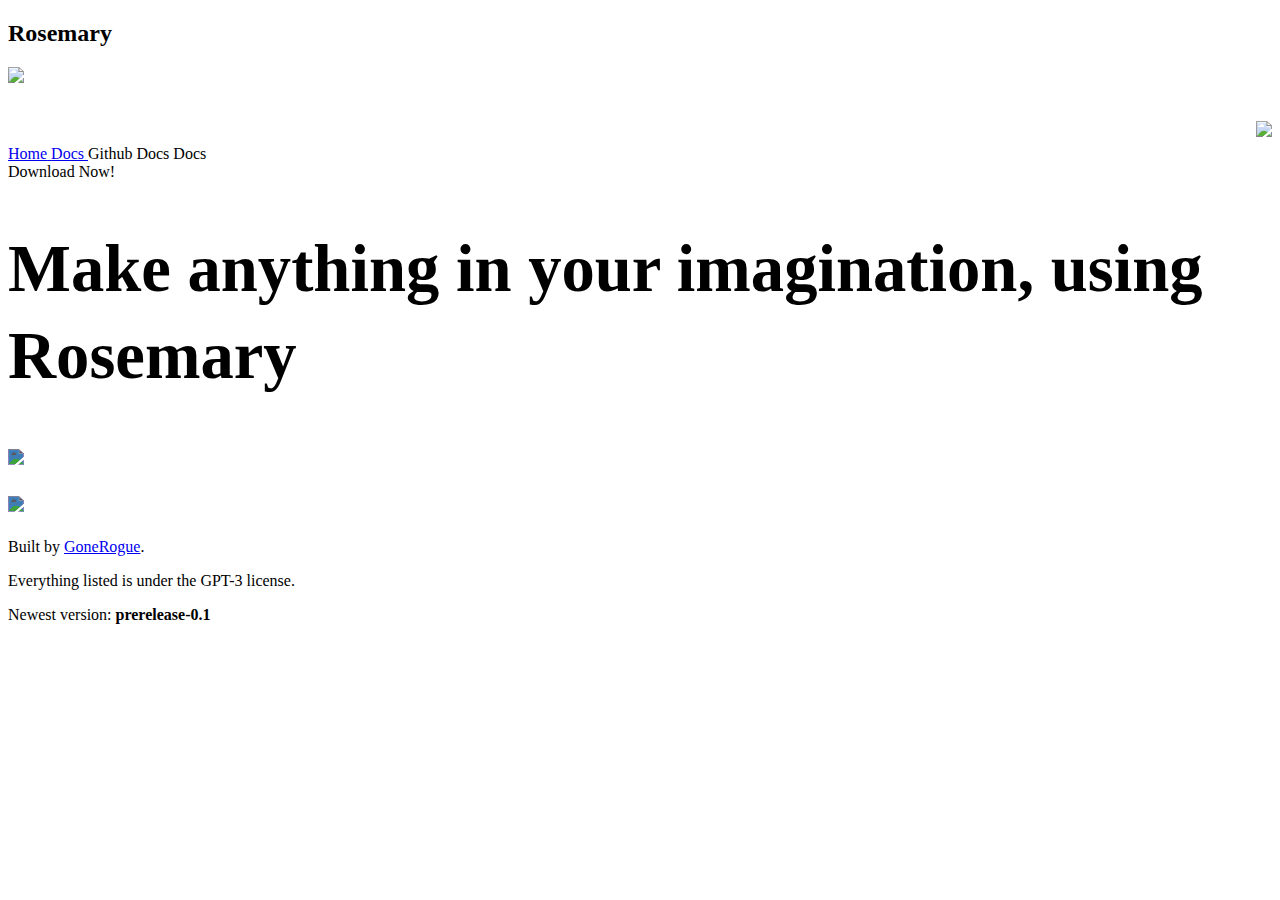
==== docs-html/index.html @ 0853ffa3 "Make things portable and make docs index.html" ====
<!DOCTYPE html>
<html>
    <head>
        <title>RSMY Web Beta</title>
        <link href="https://cdn.jsdelivr.net/npm/bootstrap@5.3.0-alpha1/dist/css/bootstrap.min.css" rel="stylesheet" integrity="sha384-GLhlTQ8iRABdZLl6O3oVMWSktQOp6b7In1Zl3/Jr59b6EGGoI1aFkw7cmDA6j6gD" crossorigin="anonymous">
        <script src="https://ajax.googleapis.com/ajax/libs/jquery/3.4.1/jquery.min.js"></script>
        <script src="https://cdnjs.cloudflare.com/ajax/libs/popper.js/1.16.0/umd/popper.min.js"></script>
        <script src="https://kit.fontawesome.com/049529442a.js" crossorigin="anonymous"></script>
        <script src="main.js"></script>
        <script src="https://cdn.jsdelivr.net/npm/bootstrap@5.3.0-alpha1/dist/js/bootstrap.bundle.min.js" integrity="sha384-w76AqPfDkMBDXo30jS1Sgez6pr3x5MlQ1ZAGC+nuZB+EYdgRZgiwxhTBTkF7CXvN" crossorigin="anonymous"></script>
        <meta name="viewport" content="width=device-width, initial-scale=1">
        <link rel="stylesheet" href="style.css">
    </head>

    <body>
        <div class="topnav acrylic">
            <h2>Rosemary</h2>
            <div class="topnav-tray">
                <a class="nav-button acrylic active topnav-button" href="/">
                    <i class="fa-solid fa-house"></i>
                </a>
                <a class="nav-button acrylic topnav-button" href="/docs-html/index.html">
                    <i class="fa-solid fa-book"></i>
                </a>
                <a class="nav-button acrylic topnav-button">
                    <i class="fa-solid fa-book"></i>
                </a>
                <a class="nav-button acrylic topnav-button">
                    <i class="fa-solid fa-book"></i>
                </a>
                <a class="nav-button acrylic topnav-button">
                    <i class="fa-solid fa-book"></i>
                </a>
            </div>
        </div>
        <div class="sidenav acrylic">
            <div class="sidenav-cont">
                <img class="rsmy-favicon" src="favicon.png">
                <div style="display: flex; justify-content: space-between; align-items: center;">
                    <div class="nav-button acrylic menu-button" onclick="hideMenu();">
                        <i class="fa-solid fa-bars"></i>
                    </div>
                    <h1 class="rsmy-title" style="margin-bottom: 0;"><img src="logo.png" style="height: 64px;"></h1>
                </div>
                <a class="nav-button acrylic active" href="/">
                    <i class="fa-solid fa-house"></i><span class="text">Home</span>
                </a>
                <a class="nav-button acrylic docs-button" href="/docs-html/index.html">
                    <i class="fa-solid fa-book"></i><span class="text">Docs</span>
                </a>
                <a class="nav-button acrylic" src="https://github.com/TheRosemaryProject">
                    <i class="fa-brands fa-github"></i><span class="text">Github</span>
                </a>
                <a class="nav-button acrylic">
                    <i class="fa-solid fa-house"></i><span class="text">Docs</span>
                </a>
                <a class="nav-button acrylic">
                    <i class="fa-solid fa-house"></i><span class="text">Docs</span>
                </a>
            </div>

            <a class="nav-button active text-center download-button">
                <i class="fa-duotone fa-arrow-down-to-line"></i><span class="text">Download Now!</span>
            </a>
        </div>

        <div class="main">
            <div class="container" style="height: 100%; width: 100%; ">
                <h1 class="text-center mb-3 fw-semibold" style="font-size: calc(1.525rem + 3.3vw); line-height: 1.3;">Make anything in your imagination, using Rosemary</h1>

                <footer class="rsmy-footer">
                    <div class="row footer-row" style="justify-content: space-between; width: 100%;">
                        <h2><a href="#"><img src="logo_greyscale.png" style="height: 64px; filter: invert(83%) sepia(1%) saturate(7426%) hue-rotate(200deg) brightness(129%) contrast(51%);"></a></h2>
                        <h2><a href="https://github.com/GoneRogueProductions"><img src="https://gonerogue.ml/safari-pinned-tab.svg" style="height: 64px; filter: invert(83%) sepia(1%) saturate(7426%) hue-rotate(200deg) brightness(129%) contrast(51%);"></a></h2>
                    </div>
                    <div class="row footer-row">
                        <div class="col-sm">
                            <p>Built by <a href="https://github.com/GoneRogueProductions">GoneRogue</a>.</p>
                            <p>Everything listed is under the GPT-3 license.</p>
                            <p>Newest version: <b>prerelease-0.1</b></p>
                        </div>
                    </div>
                </footer>
            </div>
        </div>
    </body>
</html>
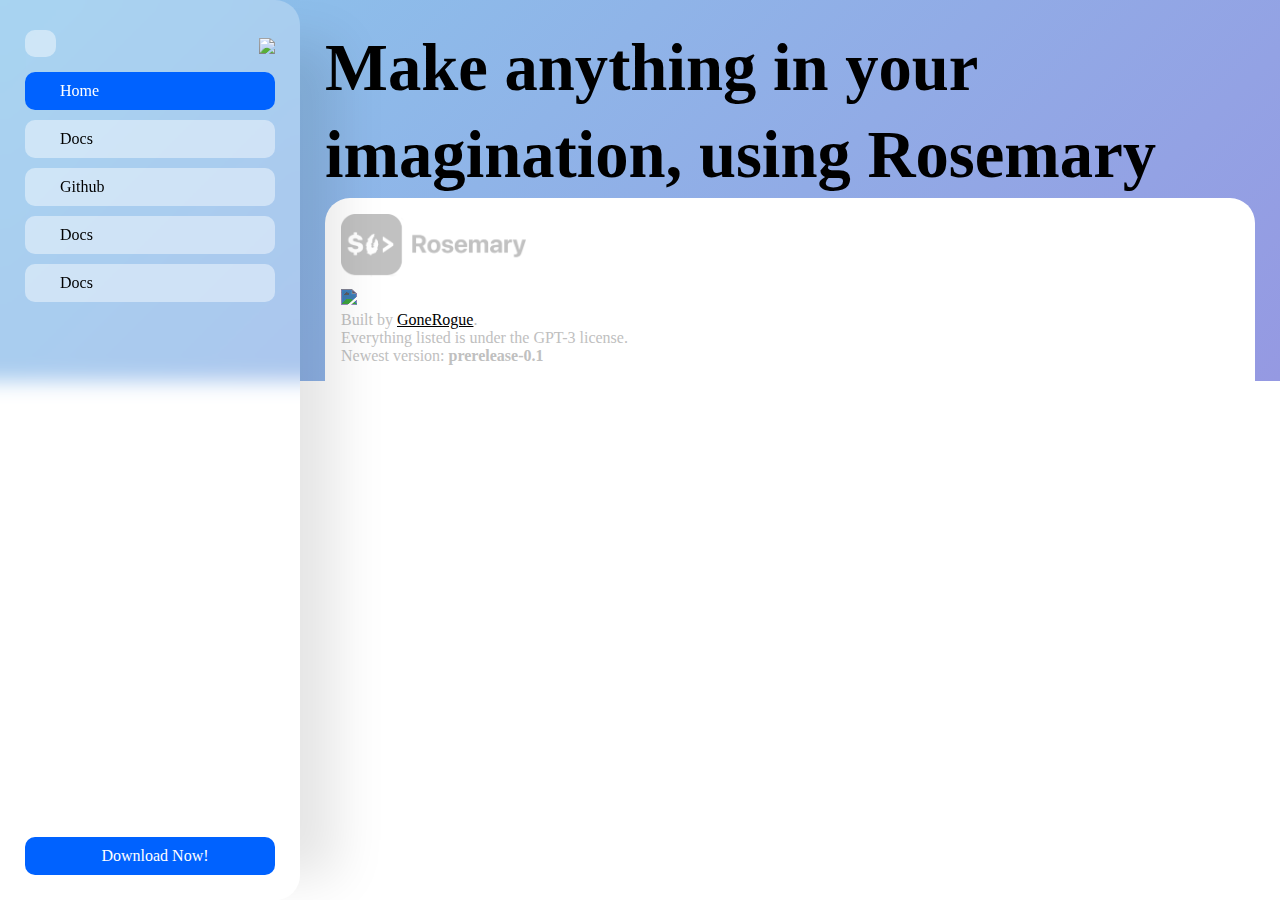
==== commit 066f5dc9: "More stuff" ====
--- a/docs-html/index.html
+++ b/docs-html/index.html
@@ -6,10 +6,9 @@
         <script src="https://ajax.googleapis.com/ajax/libs/jquery/3.4.1/jquery.min.js"></script>
         <script src="https://cdnjs.cloudflare.com/ajax/libs/popper.js/1.16.0/umd/popper.min.js"></script>
         <script src="https://kit.fontawesome.com/049529442a.js" crossorigin="anonymous"></script>
-        <script src="main.js"></script>
         <script src="https://cdn.jsdelivr.net/npm/bootstrap@5.3.0-alpha1/dist/js/bootstrap.bundle.min.js" integrity="sha384-w76AqPfDkMBDXo30jS1Sgez6pr3x5MlQ1ZAGC+nuZB+EYdgRZgiwxhTBTkF7CXvN" crossorigin="anonymous"></script>
         <meta name="viewport" content="width=device-width, initial-scale=1">
-        <link rel="stylesheet" href="style.css">
+        <link rel="stylesheet" href="/style.css">
     </head>
 
     <body>
@@ -35,12 +34,12 @@
         </div>
         <div class="sidenav acrylic">
             <div class="sidenav-cont">
-                <img class="rsmy-favicon" src="favicon.png">
+                <img class="rsmy-favicon" src="/favicon.png">
                 <div style="display: flex; justify-content: space-between; align-items: center;">
                     <div class="nav-button acrylic menu-button" onclick="hideMenu();">
                         <i class="fa-solid fa-bars"></i>
                     </div>
-                    <h1 class="rsmy-title" style="margin-bottom: 0;"><img src="logo.png" style="height: 64px;"></h1>
+                    <h1 class="rsmy-title" style="margin-bottom: 0;"><img src="/logo.png" style="height: 64px;"></h1>
                 </div>
                 <a class="nav-button acrylic active" href="/">
                     <i class="fa-solid fa-house"></i><span class="text">Home</span>
@@ -70,7 +69,7 @@
 
                 <footer class="rsmy-footer">
                     <div class="row footer-row" style="justify-content: space-between; width: 100%;">
-                        <h2><a href="#"><img src="logo_greyscale.png" style="height: 64px; filter: invert(83%) sepia(1%) saturate(7426%) hue-rotate(200deg) brightness(129%) contrast(51%);"></a></h2>
+                        <h2><a href="#"><img src="/logo_greyscale.png" style="height: 64px; filter: invert(83%) sepia(1%) saturate(7426%) hue-rotate(200deg) brightness(129%) contrast(51%);"></a></h2>
                         <h2><a href="https://github.com/GoneRogueProductions"><img src="https://gonerogue.ml/safari-pinned-tab.svg" style="height: 64px; filter: invert(83%) sepia(1%) saturate(7426%) hue-rotate(200deg) brightness(129%) contrast(51%);"></a></h2>
                     </div>
                     <div class="row footer-row">
@@ -83,5 +82,6 @@
                 </footer>
             </div>
         </div>
+        <script src="/main.js" defer></script>
     </body>
 </html>--- a/style.css
+++ b/style.css
@@ -0,0 +1,404 @@
+:root {
+    --rsmy-logo-bg-opacity: 0.5;
+}
+
+*,
+*::after,
+*::before {
+    box-sizing: border-box;
+}
+code,pre {
+    display: flex;
+    align-items: center;
+    justify-content: left;
+    text-align:left;
+    overflow:auto;
+    max-width:100%;
+}
+
+
+.code-copy {
+
+    font-size: 0.9rem;
+    padding: 0.4rem;
+    background-color: #cdcdcd;
+
+    border: 1px solid lightgray;
+    border-radius: 5px;
+    transition: 0.2s;
+}
+
+.code-copy:hover {
+    cursor: pointer;
+    border: 1.5px solid lightgray;
+}
+
+body {
+    object-fit: cover;
+}
+
+.sidenav {
+    display: flex;
+    position: fixed;
+    padding: 25px;
+    width: 300px;
+    flex-direction: column;
+    justify-content: space-between;
+    background: rgb(240,240,240,0.8);
+    border-radius: 0 25px 25px 0;
+    box-shadow: 70px 10px 47px -33px rgba(0,0,0,0.1);
+    transition: 0.2s;
+    top: 0;
+    left: 0;
+    height: 100%;
+    justify-content: space-between;
+
+}
+
+.sidenav-cont {
+    display: flex;
+    flex-direction: column;
+    gap: 10px;
+    width: 100%;
+}
+html,body {
+    min-height: 100%;
+    min-width: 100%;
+}
+* {
+    box-sizing: border-box;
+    margin: 0;
+    padding: 0;
+}
+
+.nav-button {
+    display: flex;
+    gap: 10px;
+    align-items: center;
+    cursor: pointer;
+    justify-content: left;
+    border-radius: 10px;
+    padding: 10px 25px;
+    transition: 0.3s;
+    width: 100%;
+    background: white;
+    color: black;
+    text-decoration: none;
+    overflow: hidden;
+}
+
+a.active,
+div.active {
+    background: rgb(0, 98, 255);
+    color: white;
+}
+
+.nav-button:hover {
+    box-shadow: 0 10px 30px rgba(0, 0, 0, 0.1), 0 1px 8px rgba(0, 0, 0, 0.2);
+}
+a.nav-button:active {
+    box-shadow: none;
+}
+
+/* Microsoft Acrylic Effect */
+.acrylic {
+    /* Parent background + Gaussian blur */
+    backdrop-filter: blur(10px);
+    -webkit-backdrop-filter: blur(10px); /* Safari */
+  
+    /* Exclusion blend */
+    background-blend-mode: exclusion;
+  
+    /* Color/tint overlay + Opacity */
+    background: white;
+    background: rgba(255, 255, 255, .25);
+  
+    /* Tiled noise texture 
+    background-image: url([data-uri]);
+    */
+  }
+  .text-center {
+    justify-content: center;
+  }
+
+  .main {
+    padding: 25px;
+    padding-left: 325px;
+    position: absolute;
+    top: 0;
+    left: 0;
+    right: 0;
+    height: auto;
+    background-image: linear-gradient(135deg, rgb(139, 198, 236) 0%, rgb(149, 153, 226) 100%);
+    padding-bottom: 0;
+  }
+
+  .main-top {
+    display: flex;
+    flex-direction: column;
+    justify-content: center;
+    align-items: center;
+    text-align: center;
+    width: 100%;
+    height: 100%;
+  }
+  pre {
+    background: lightgrey;
+    border-radius: 10px;
+    padding: 10px;
+    color: black;
+    overflow: initial;
+    display: flex;
+    gap: 10px;
+  }
+  .topnav {
+    display: none;
+  }
+
+  .topnav,
+  .sidenav {
+    z-index: 2;
+  }
+  @media (prefers-color-scheme: dark) {
+    body {
+        background: darkslategray;
+        color: white;
+    }
+    pre {
+        color: white;
+        background: darkslategray;
+    }
+    .code-copy {
+        border: 1px solid gray;
+        background: darkslategray;
+        color: gray;
+    }
+    .main {
+        background-image: linear-gradient(135deg, rgb(13, 42, 60) 0%, rgb(73, 75, 125) 100%);
+    }
+
+    .icon-link {
+        color: rgb(110,168,254);
+    }
+    .icon-link:hover {
+        color: rgba(158,197,254);
+    }
+    :root {
+        --rsmy-logo-bg-opacity: 0.2;
+    }
+  }
+  @media (max-width: 579px) {
+    .main {
+        padding-left: 25px;
+        padding-top: 150px;
+    }
+    .sidenav {
+        display: none;
+    }
+    .topnav {
+        display: flex;
+    }
+    a.nav-button:active {
+        box-shadow: 0 10px 30px rgba(0, 0, 0, 0.1), 0 1px 8px rgba(0, 0, 0, 0.2);
+    }
+  }
+  @media (max-width: 720px) {
+    .win-code-prefix {
+        display: none;
+    }
+  }
+
+  @media (max-height: 450px) {
+    .sidenav {
+        gap: 5px;
+    }
+  }
+  @media (max-height: 400px) {
+    .sidenav-cont h1 {
+        font-size: 1.5rem;
+        margin-bottom: 0;
+    }
+    .nav-button {
+        padding: 5px 12.5px;
+    }
+  }
+  @media (max-height: 330px) {
+    .main {
+        padding-left: 0;
+    }
+    .sidenav {
+        display: none;
+    }
+    .topnav {
+        display: flex;
+    }
+  }
+
+  .topnav {
+    border-radius: 10px;
+    flex-direction: column;
+    justify-content: center;
+    align-content: center;
+    text-align: center;
+    padding: 20px 20px 20px 12px;
+    position: fixed;
+    top: 0;
+    left: 0;
+    right: 0;
+    margin: 10px;
+    box-shadow: 0 10px 30px rgba(0, 0, 0, 0.1), 0 1px 8px rgba(0, 0, 0, 0.2);
+  }
+  .topnav-tray {
+    display: grid;
+    grid-template-columns: auto auto auto auto auto;
+    gap: 5px;
+    justify-content: space-between;
+    align-content: center;
+    text-align: center;
+  }
+
+  .topnav-button {
+    width: auto;
+    height: auto;
+    padding: 1.5vh 1.75vh!important;
+  }
+  .rsmy-favicon {
+    display: none;
+  }
+  .menu-button {
+    padding: 1.5vh 1.7vh!important;
+    width: auto;
+  }
+  .mobile,
+  .not-supported {
+    display: none;
+  }
+
+  .flex-center {
+    display: flex;
+    justify-content: center;
+    align-items: center;
+  }
+  .flex-column {
+    flex-direction: column;
+  }
+
+  .icon-container {
+    border-radius: 10px;
+    font-size:calc(1.375rem + 1.5vw)!important;
+    aspect-ratio: 1 / 1;
+    width: 4rem;
+    height: 4rem;
+    display: flex;
+    justify-content: center;
+    align-items: center;
+    margin-bottom: 10px;
+  }
+
+  .icon-link {
+    display: flex;
+    align-items: center;
+    -webkit-backface-visibility: hidden;
+    backface-visibility: hidden;
+    color: rgba(var(--bs-link-color-rgb),var(--bs-link-opacity,1));
+    transition: 0.2s;
+    color: rgb(13,110,253);
+    text-decoration: none;
+    font-size: 20px;
+    padding-left: 0!important;
+    gap: 5px;
+    text-decoration-color: rgba(13,110,253,0.5);
+    text-decoration-color: rgba(13,110,253,0.5);
+    text-underline-offset: 0.5rem;
+    -webkit-text-decoration-color: rgba(13,110,253,0.5);
+  }
+  .icon-link:hover {
+    text-decoration: underline;
+    color: rgb(10,88,202);
+    gap: 10px;
+  }
+  .icon-link:hover > .icon-link-arrow {
+    color: rgb(57, 133, 247);
+  }
+
+  .border-right {
+    width: 50%;
+  }
+  @media (min-width: 1000px) {
+    .border-right {
+        border-right: 1px solid gray;
+    }
+  }
+  @media (max-width: 999px) {
+    .col-sm {
+        width: 100%;
+        flex: initial!important;
+        padding: 12px;
+    }
+    .border-right {
+        border-bottom: 1px solid gray;
+        width: 100%;
+    }
+  }
+
+  .rsmy-footer {
+    background: white;
+    color: silver;
+    padding: 1rem;
+    border-radius: 25px 25px 0 0;
+  }
+  .footer-row > * {
+    width: auto;
+  }
+  .footer-row .col-sm p {
+    margin: 0;
+  }
+  .footer-row .col-sm p a {
+    color: black;
+  }
+
+  .android,
+  .ios {
+    display: none;
+  }
+
+  .progress-catalog {
+    width:100%;
+    display:grid;
+    grid-template-columns: auto auto auto;
+    gap: 20px;
+  }
+  .progress-item {
+    padding: 1rem;
+    border-radius: 25px;
+    text-align: left;
+  }
+  .progress-box h3 {
+    padding-left:1em;
+  }
+  @media (max-width: 1050px) {
+    .progress-catalog {
+        grid-template-columns: auto;
+    }
+  }
+  /* Progress bar */
+  .progress-bar-container {
+    display: flex;
+    gap: 10px;
+    color: lightgray;
+    justify-content: center;
+    align-items: center;
+}
+.progress-bar {
+    height: 10px;
+    border-radius: 5px;
+    width: 60%;
+    background: lightgray;
+    overflow: hidden;
+}
+.progress-complete {    
+    background: rgb(70,139,0);
+    background: linear-gradient(90deg, rgb(90, 179, 1) 0%, rgba(60,255,114,1) 90%);
+    height: 10px;
+    border-radius: 5px;
+}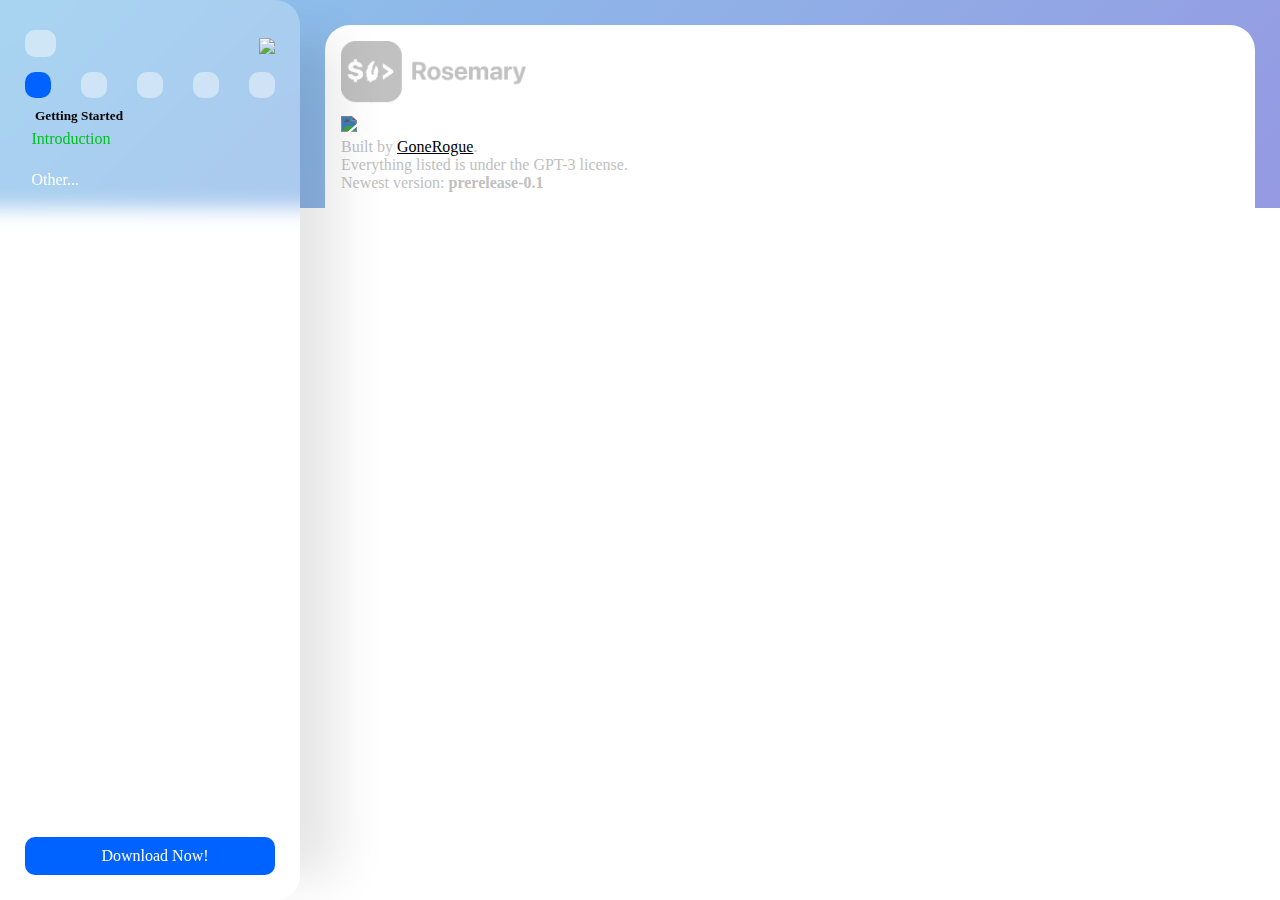
==== commit 310ab4f3: "Update index.html" ====
--- a/docs-html/index.html
+++ b/docs-html/index.html
@@ -1,87 +1,11 @@
 <!DOCTYPE html>
 <html>
     <head>
-        <title>RSMY Web Beta</title>
+        <script>window.location.href = '/docs-html/getting-started/introduction.html';</script>
         <link href="https://cdn.jsdelivr.net/npm/bootstrap@5.3.0-alpha1/dist/css/bootstrap.min.css" rel="stylesheet" integrity="sha384-GLhlTQ8iRABdZLl6O3oVMWSktQOp6b7In1Zl3/Jr59b6EGGoI1aFkw7cmDA6j6gD" crossorigin="anonymous">
-        <script src="https://ajax.googleapis.com/ajax/libs/jquery/3.4.1/jquery.min.js"></script>
-        <script src="https://cdnjs.cloudflare.com/ajax/libs/popper.js/1.16.0/umd/popper.min.js"></script>
-        <script src="https://kit.fontawesome.com/049529442a.js" crossorigin="anonymous"></script>
-        <script src="https://cdn.jsdelivr.net/npm/bootstrap@5.3.0-alpha1/dist/js/bootstrap.bundle.min.js" integrity="sha384-w76AqPfDkMBDXo30jS1Sgez6pr3x5MlQ1ZAGC+nuZB+EYdgRZgiwxhTBTkF7CXvN" crossorigin="anonymous"></script>
-        <meta name="viewport" content="width=device-width, initial-scale=1">
-        <link rel="stylesheet" href="/style.css">
     </head>
-
     <body>
-        <div class="topnav acrylic">
-            <h2>Rosemary</h2>
-            <div class="topnav-tray">
-                <a class="nav-button acrylic active topnav-button" href="/">
-                    <i class="fa-solid fa-house"></i>
-                </a>
-                <a class="nav-button acrylic topnav-button" href="/docs-html/index.html">
-                    <i class="fa-solid fa-book"></i>
-                </a>
-                <a class="nav-button acrylic topnav-button">
-                    <i class="fa-solid fa-book"></i>
-                </a>
-                <a class="nav-button acrylic topnav-button">
-                    <i class="fa-solid fa-book"></i>
-                </a>
-                <a class="nav-button acrylic topnav-button">
-                    <i class="fa-solid fa-book"></i>
-                </a>
-            </div>
-        </div>
-        <div class="sidenav acrylic">
-            <div class="sidenav-cont">
-                <img class="rsmy-favicon" src="/favicon.png">
-                <div style="display: flex; justify-content: space-between; align-items: center;">
-                    <div class="nav-button acrylic menu-button" onclick="hideMenu();">
-                        <i class="fa-solid fa-bars"></i>
-                    </div>
-                    <h1 class="rsmy-title" style="margin-bottom: 0;"><img src="/logo.png" style="height: 64px;"></h1>
-                </div>
-                <a class="nav-button acrylic active" href="/">
-                    <i class="fa-solid fa-house"></i><span class="text">Home</span>
-                </a>
-                <a class="nav-button acrylic docs-button" href="/docs-html/index.html">
-                    <i class="fa-solid fa-book"></i><span class="text">Docs</span>
-                </a>
-                <a class="nav-button acrylic" src="https://github.com/TheRosemaryProject">
-                    <i class="fa-brands fa-github"></i><span class="text">Github</span>
-                </a>
-                <a class="nav-button acrylic">
-                    <i class="fa-solid fa-house"></i><span class="text">Docs</span>
-                </a>
-                <a class="nav-button acrylic">
-                    <i class="fa-solid fa-house"></i><span class="text">Docs</span>
-                </a>
-            </div>
-
-            <a class="nav-button active text-center download-button">
-                <i class="fa-duotone fa-arrow-down-to-line"></i><span class="text">Download Now!</span>
-            </a>
-        </div>
-
-        <div class="main">
-            <div class="container" style="height: 100%; width: 100%; ">
-                <h1 class="text-center mb-3 fw-semibold" style="font-size: calc(1.525rem + 3.3vw); line-height: 1.3;">Make anything in your imagination, using Rosemary</h1>
-
-                <footer class="rsmy-footer">
-                    <div class="row footer-row" style="justify-content: space-between; width: 100%;">
-                        <h2><a href="#"><img src="/logo_greyscale.png" style="height: 64px; filter: invert(83%) sepia(1%) saturate(7426%) hue-rotate(200deg) brightness(129%) contrast(51%);"></a></h2>
-                        <h2><a href="https://github.com/GoneRogueProductions"><img src="https://gonerogue.ml/safari-pinned-tab.svg" style="height: 64px; filter: invert(83%) sepia(1%) saturate(7426%) hue-rotate(200deg) brightness(129%) contrast(51%);"></a></h2>
-                    </div>
-                    <div class="row footer-row">
-                        <div class="col-sm">
-                            <p>Built by <a href="https://github.com/GoneRogueProductions">GoneRogue</a>.</p>
-                            <p>Everything listed is under the GPT-3 license.</p>
-                            <p>Newest version: <b>prerelease-0.1</b></p>
-                        </div>
-                    </div>
-                </footer>
-            </div>
-        </div>
-        <script src="/main.js" defer></script>
+        <h1>You are being automatically redirected.</h1>
+        <p>If you aren't, click <a href='/docs-html/getting-started/introduction.html'>here.</a></p>
     </body>
-</html>+</html>
